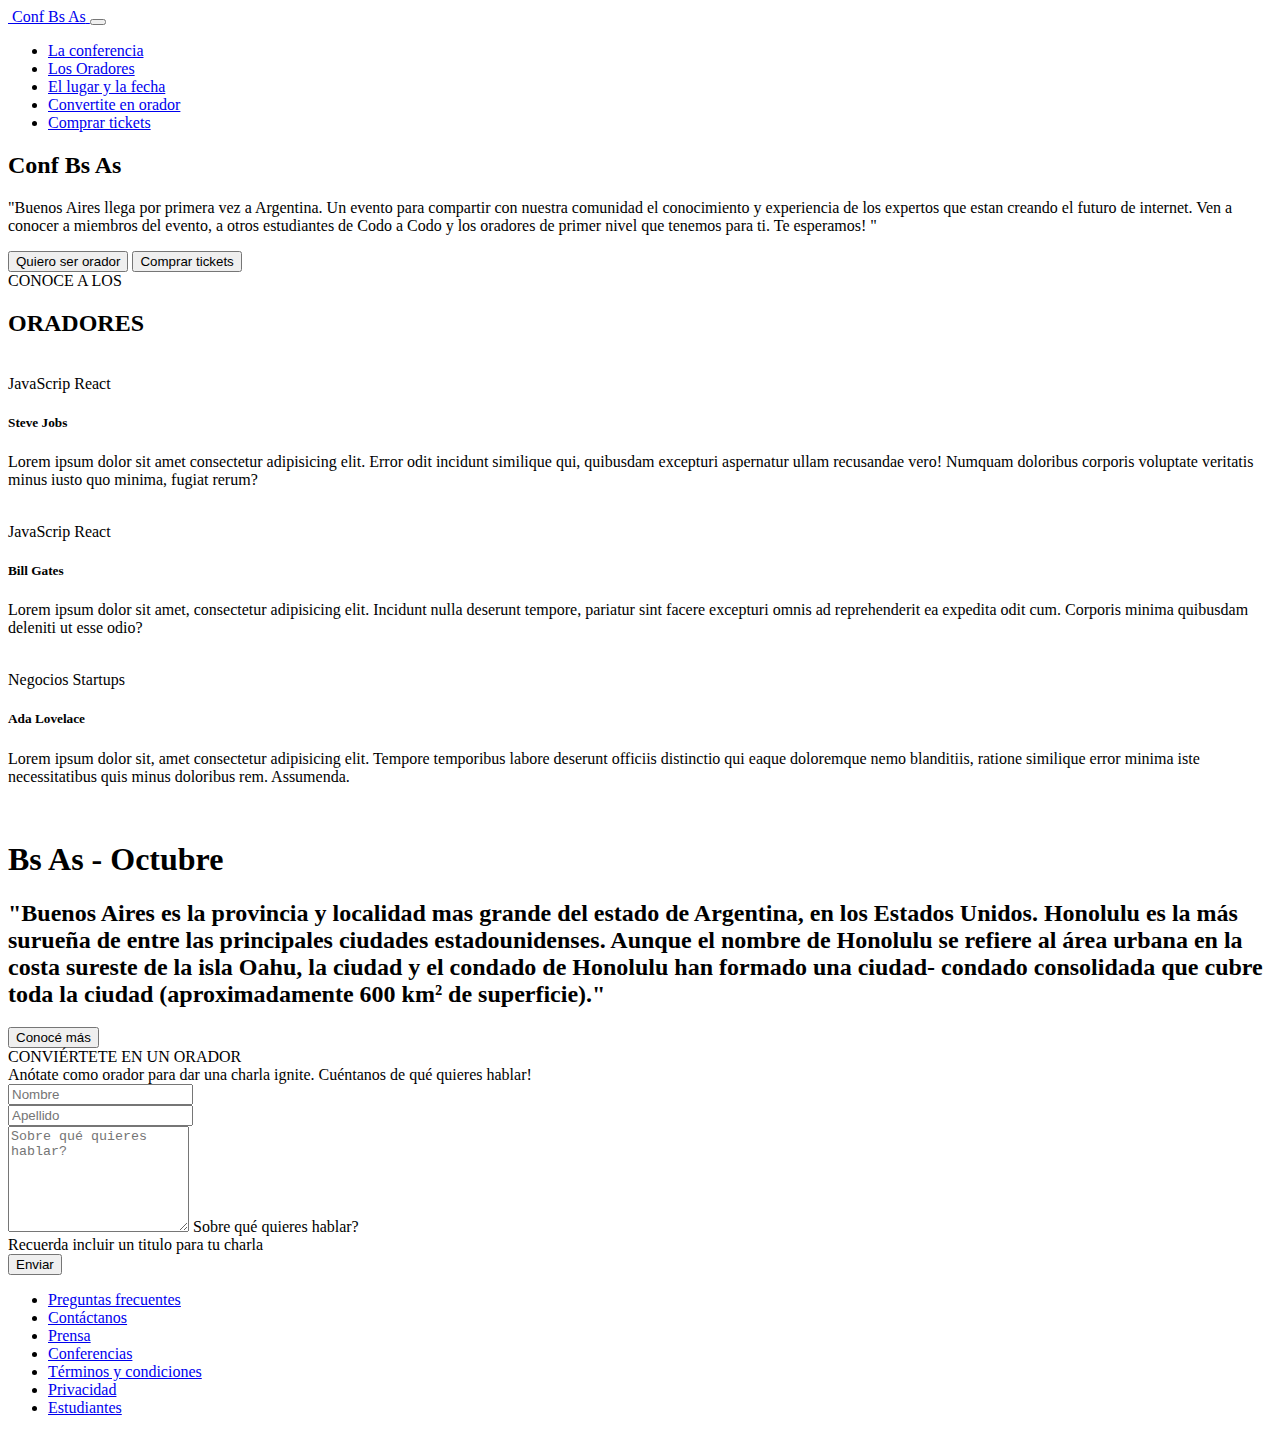
==== index.html @ 66c8bc46 "index" ====
<!DOCTYPE html>
<html lang="en">
<head>
    <meta charset="UTF-8">
    <meta http-equiv="X-UA-Compatible" content="IE=edge">
    <meta name="viewport" content="width=device-width, initial-scale=1.0">
    <link rel="shorcut icon" href="./img/codoacodo.png" type="image/x-icon">
    <title>Trabajo Practico Integrador CaC-23069</title>
    <link rel="stylesheet" href="style.css">
    <link href="https://cdn.jsdelivr.net/npm/bootstrap@5.1.3/dist/css/bootstrap.min.css" rel="stylesheet" integrity="sha384-1BmE4kWBq78iYhFldvKuhfTAU6auU8tT94WrHftjDbrCEXSU1oBoqyl2QvZ6jIW3" crossorigin="anonymous">
</head>
<body>
    <header>
        <nav class="navbar navbar-expand-lg navbar-dark">
            <div class="container-fluid container-menu px-lg-5">
                <a class="navbar-brand" href="/index.html">
                    <img src="./img/codoacodo.png" alt="" class="cac">
                    <span class="text-white navbar-text">Conf Bs As</span>
                </a>
                <button class="navbar-toggler collapse" type="button" data-bs-toggle="collapse" data-bs-target="#navbarSupportedContent" aria-controls="navbarSupportedContent" aria-expanded="false" aria-label="Toggle navigation">
                    <span class="navbar-toggler-icon text-white"></span>
                </button>
                <div class="navbar-collapse justify-content-end collapse" id="navbarSupportedContent">
                    <ul class="navbar-nav text-center mb-2 mb-lg-0 NavLink">
                        <li class="nav-item"><a class="nav-link text-white" aria-current="page" href="conferencia.html">La conferencia</a></li>
                        <li class="nav-item"><a class="nav-link text-white" href="oradores.html">Los Oradores</a></li>
                        <li class="nav-item"><a class="nav-link text-white" href="lugaryfecha.html">El lugar y la fecha</a></li>
                        <li class="nav-item"><a class="nav-link text-white" href="convorador.html">Convertite en orador</a></li>
                        <li class="nav-item"><a class="nav-link" href="comprarticket.html">Comprar tickets</a></li>
                    </ul>
                </div>
            </div>
        </nav>
        
    </header>

    <main class="container-main">
        <div class="container-principal">
            <h2>Conf Bs As</h2>
            <div>
                <p>"Buenos Aires llega por primera vez a Argentina. Un evento para compartir con nuestra comunidad el conocimiento
                y experiencia de los expertos que estan creando el futuro de internet. Ven a conocer a miembros del evento, a 
                otros estudiantes de Codo a Codo y los oradores de primer nivel que tenemos para ti. Te esperamos! "</p>
            </div>
            <div class="container-buttons">
                <button type="button" class="btn btn-outline-secondary text-light">Quiero ser orador</button>
                <button type="button" class="btn btn-success">Comprar tickets</button>
            </div>
        </div>
    </main>
    
    <section class="container mb-5">
        <div class="row">
            <div class="oradores">
                <span>CONOCE A LOS</span>
                <h2>ORADORES</h2>
            </div>
            <article class="col-lg-4" style="background-color: white;">
                <div class="card miCard mt-2">
                    <img src="./img/steve.jpg" class="card-img-top" alt="">
                    <div class="card-body">
                        <span class="js">JavaScrip</span>
                        <span class="react">React</span>
                        <h5 class="card-title">Steve Jobs</h5>
                        <p class="card-text">
                            Lorem ipsum dolor sit amet consectetur adipisicing elit. 
                            Error odit incidunt similique qui, quibusdam excepturi aspernatur 
                            ullam recusandae vero! Numquam doloribus corporis voluptate veritatis minus 
                            iusto quo minima, fugiat rerum?
                        </p>
                    </div>
                </div>
            </article>
            <article class="col-lg-4" style="background-color: white;">
                <div class="card miCard mt-2">
                    <img src="./img/bill.jpg" class="card-img-top" alt="">
                    <div class="card-body">
                        <span class="js">JavaScrip</span>
                            <span class="react">React</span>
                            <h5 class="card-title">Bill Gates</h5>
                            <p class="card-text">
                                Lorem ipsum dolor sit amet, consectetur adipisicing elit. Incidunt nulla deserunt tempore, pariatur sint facere excepturi omnis ad reprehenderit ea expedita odit cum. Corporis minima quibusdam deleniti ut esse odio?
                            </p>
                        </div>
                    </div>
                </article>
            <article class="col-lg-4" style="background-color: white;">
                <div class="card miCard mt-2">
                <img src="./img/ada.jpeg" class="card-img-top" alt="">
                    <div class="card-body">                            <span class="negocios">Negocios</span>
                        <span class="startups">Startups</span>
                        <h5 class="card-title">Ada Lovelace</h5>
                        <p class="card-text">
                            Lorem ipsum dolor sit, amet consectetur adipisicing elit. Tempore  temporibus labore deserunt officiis distinctio qui eaque doloremque nemo blanditiis, ratione similique error minima iste necessitatibus quis minus doloribus rem. Assumenda.
                        </p>
                    </div>
                </div>
            </article>
        </div>
    </section>
    

    <section class="container-info">
        <div class="img-fondo col-6">
            <img src="./img/honolulu.jpg" alt="">
        </div>
        <div class="img-info">
            <h1 class="text-light">Bs As - Octubre</h1>
            <h2 class="text-light">
                "Buenos Aires es la provincia y localidad mas grande del estado de Argentina, en los Estados Unidos. Honolulu es la 
                más surueña de entre las principales ciudades estadounidenses. Aunque el nombre de Honolulu se refiere al área
                urbana en la costa sureste de la isla Oahu, la ciudad y el condado de Honolulu han formado una ciudad-
                condado consolidada que cubre toda la ciudad (aproximadamente 600 km² de superficie)."
            </h2>
            <button class="text-light btn btn-outline-light">Conocé más</button>
        </div>
    </section>

    <form action="">
        <div class="bg-contact">
            <div class="container-contact">
                <div class="wrap-contact">
                    <div class="container-contact-title">
                        <span class="contact-form-title">CONVIÉRTETE EN UN</span>
                        <span class="contact-form-title2">ORADOR</span>
                    </div>
                    <span class="span">Anótate como orador para dar una charla ignite. Cuéntanos de qué quieres hablar!</span>
                    <div class="row">
                        <div class="col">
                          <input type="text" class="form-control" placeholder="Nombre" aria-label="Nombre">
                        </div>
                        <div class="col">
                          <input type="text" class="form-control" placeholder="Apellido" aria-label="Apellido">
                        </div>
                    </div>
                    <div class="form-floating">
                        <textarea class="form-control" placeholder="Sobre qué quieres hablar?" id="floatingTextarea2" style="height: 100px"></textarea>
                        <label for="floatingTextarea2">Sobre qué quieres hablar?</label>
                    </div>
                    <span>Recuerda incluir un titulo para tu charla</span>
                    <div class="container-contact-form-btn">
                        <div class="wrap-contact-form-btn">
                            <button class="contact-form-btn">Enviar</button>
                        </div>
                    </div>
                </div>
            </div>
        </div>
    </form>

    <footer class="py-3 px-2 footer-content">
        <ul class="nav row row-cols-2 text-center">
            <li class="nav-item col-xl-auto col-md-6">
                <a class="nav-link text-white" href="preguntasfrecuente.html">Preguntas frecuentes</a>
            </li>
            <li class="nav-item col-xl-auto col-md-6">
                <a class="nav-link text-white" href="contactanos.html">Contáctanos</a>
            </li>
            <li class="nav-item col-xl-auto col-md-6">
                <a class="nav-link text-white" href="prensa.html">Prensa</a>
            </li>
            <li class="nav-item col-xl-auto col-md-6">
                <a class="nav-link text-white" href="conferencias.html">Conferencias</a>
            </li>
            <li class="nav-item col-xl-auto col-md-6">
                <a class="nav-link text-white" href="terminosycondiciones.html">Términos y condiciones</a>
            </li>
            <li class="nav-item col-xl-auto col-md-6">
                <a class="nav-link text-white" href="privacidad.html">Privacidad</a>
            </li>
            <li class="nav-item col-xl-auto col-md-6">
                <a class="nav-link text-white" href="estudiantes.html">Estudiantes</a>
            </li>
        </ul>
    </footer>
</body>
</html>
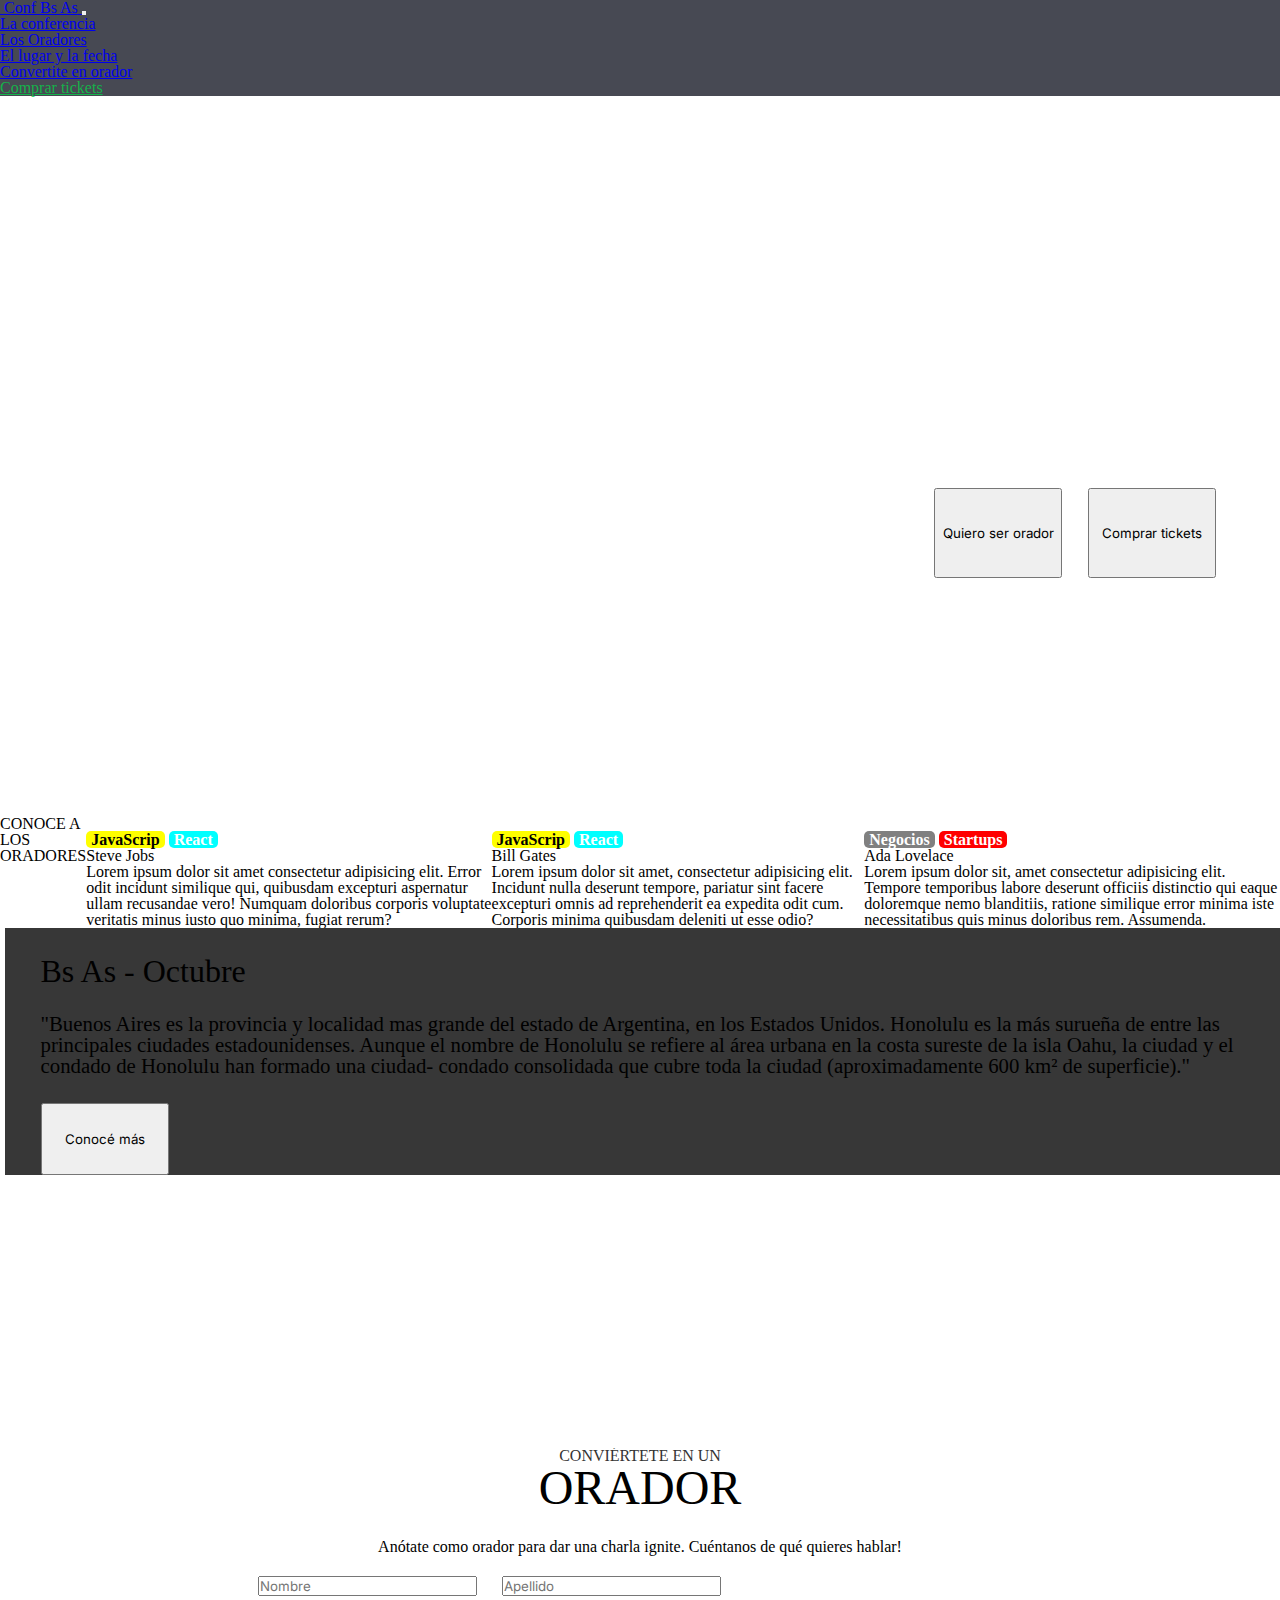
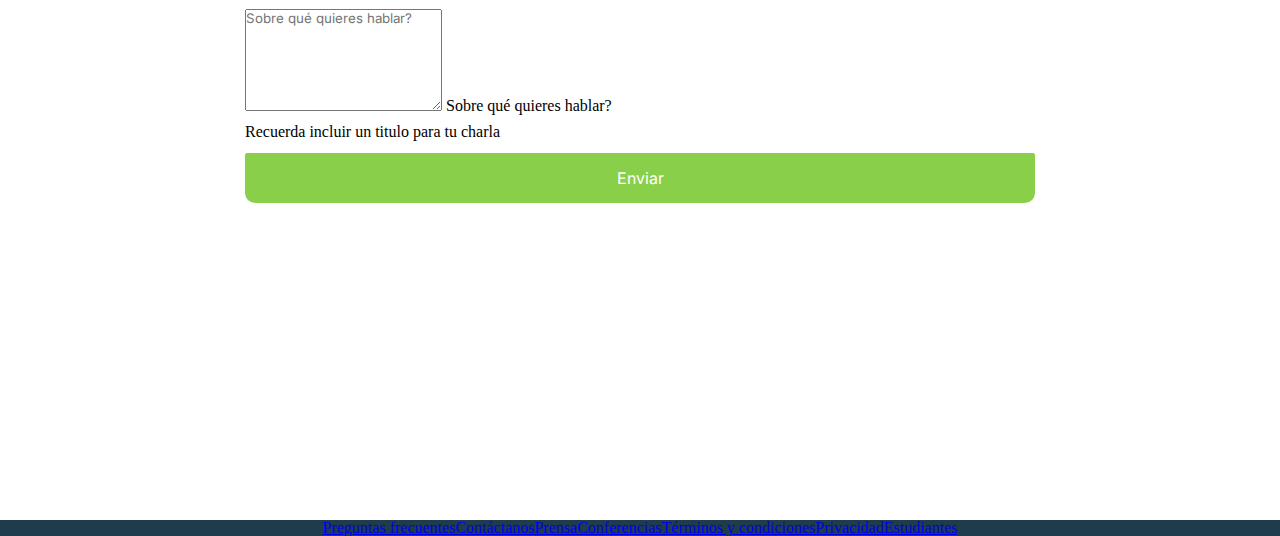
==== commit 4c515d6b: "add comprartickts.html" ====
--- a/index.html
+++ b/index.html
@@ -6,6 +6,7 @@
     <meta name="viewport" content="width=device-width, initial-scale=1.0">
     <link rel="shorcut icon" href="./img/codoacodo.png" type="image/x-icon">
     <title>Trabajo Practico Integrador CaC-23069</title>
+    <link rel="stylesheet" href="reset.css">
     <link rel="stylesheet" href="style.css">
     <link href="https://cdn.jsdelivr.net/npm/bootstrap@5.1.3/dist/css/bootstrap.min.css" rel="stylesheet" integrity="sha384-1BmE4kWBq78iYhFldvKuhfTAU6auU8tT94WrHftjDbrCEXSU1oBoqyl2QvZ6jIW3" crossorigin="anonymous">
 </head>
@@ -30,8 +31,7 @@
                     </ul>
                 </div>
             </div>
-        </nav>
-        
+        </nav> 
     </header>
 
     <main class="container-main">
@@ -44,7 +44,9 @@
             </div>
             <div class="container-buttons">
                 <button type="button" class="btn btn-outline-secondary text-light">Quiero ser orador</button>
-                <button type="button" class="btn btn-success">Comprar tickets</button>
+                <a href="comprarticket.html">
+                    <button type="button" class="btn btn-success">Comprar tickets</button>
+                </a>
             </div>
         </div>
     </main>
--- a/style.css
+++ b/style.css
@@ -0,0 +1,302 @@
+@import url('https://fonts.googleapis.com/css2?family=Inter:wght@100;200;300;400;500;600;700;800;900&display=swap');
+
+*{
+    margin: 0;
+    padding: 0;
+    font-family: 'Inter', sans-serif;
+}
+
+.container-menu{
+    background-color: #474953;
+}
+.navbar{
+    padding: 0 !important;
+}
+.nav-link li{
+    margin-left: 5px;
+    margin-right: 5px;
+    margin-top: 0%;
+    margin-bottom: 0%;
+ }
+ .container-menu img{
+    width: 100px;
+ }
+ .NavLink li:last-child a{
+    color: #0cc449de !important; 
+ }
+ .nav-item a:hover{
+    filter: brightness(0.7);
+ }
+.link:hover{
+    color: #0202025e;
+}
+
+.container-main{
+    background-image: linear-gradient(rgba(0, 0, 0, 0), rgba(0, 0, 0, 0)), url("./img/ba3.jpg");
+    height: 80vh;
+    background-size: cover;
+    background-repeat: no-repeat;
+    display: flex;
+    justify-content: flex-end;
+    align-items: center;
+    text-align: right;
+}   
+.container-principal{
+    font-size: 22px;
+    color: white;
+    width: 50vw;
+    justify-content: flex-end;
+    text-align: right;
+    padding-right: 5vw;
+}
+.container-buttons{
+    display: flex;
+    justify-content: flex-end;
+}
+.container-buttons .btn{
+    margin-left: 2vw;
+    width: 10vw;
+    height: 10vh;
+}
+
+.oradores{
+    display: flex;
+    flex-direction: column;
+    align-items: center;
+    justify-content: start;
+    background-color: white;
+}
+.js{
+    background-color: yellow;
+    border-radius: 5px;
+    padding: 0 5px;
+    font-weight: bold;
+}
+.react{
+    background-color: aqua;
+    border-radius: 5px;
+    padding: 0 5px;
+    font-weight: bold;
+    color: white;
+}
+.negocios{
+    background-color: gray;
+    border-radius: 5px;
+    padding: 0 5px;
+    font-weight: bold;
+    color: white;
+}
+.startups{
+    background-color: red;
+    border-radius: 5px;
+    padding: 0 5px;
+    font-weight: bold;
+    color: white;   
+}
+.container-info{
+    display: flex;
+}
+.container-info img{
+    width: 100%;
+}
+.img-info{
+    background-color: rgb(55, 55, 55);
+    justify-content: center;
+    align-items: center;
+    margin-left: 0.5vh;
+    padding-left: 4vh;
+    padding-top: 3vh;
+}
+.img-info h1{
+    font-size: 2em;
+}
+.img-info h2{
+    padding-top: 3vh;
+    padding-bottom: 3vh;
+    font-size: 1.3em;
+    font-weight: 400;
+}
+.img-info .btn{
+    margin-left: 0;
+    width: 10vw;
+    height: 8vh;
+}
+
+.container-contact {
+    width: 100%;
+    min-height: 100vh;
+    display: flex;
+    display: -webkit-box;
+    display: -webkit-flex;
+    display: -moz-box;
+    display: -ms-flexbox;
+    flex-wrap: wrap;
+    justify-content: center;
+    align-items: center;
+    padding: 0;
+}
+.wrap-contact {
+    width: 790px;
+    background: #fff;
+    border-radius: 10px;
+    overflow: hidden;
+}
+.span{
+    display: flex;
+    justify-content: center;
+    padding-bottom: 1vh;
+}
+.contact-form{
+    width: 100%;
+}
+.container-contact-title{
+    display: flex;
+    flex-direction: column;
+    justify-content: center;
+    text-align: center;
+    padding-bottom: 3vh;
+    font-size: 2em;
+}
+.contact-form-title{
+    font-family: Poppins-Bold;
+    font-size: 0.5em;
+    color: #333;
+    text-align: center;
+}
+.contact-form-title2{
+    font-size: 1.5em;
+}
+.row{
+    display: flex;
+}
+.col{
+    margin: 1vw;
+}
+.form-floating{
+    padding-bottom: 10px;
+}
+.container-contact-form-btn{
+    display: flex;
+    flex-wrap: wrap;
+    justify-content: center;
+    padding-top: 13px;
+}
+.wrap-contact-form-btn{
+    display: block;
+    position: relative;
+    z-index: 1;
+    border-radius: 2px;
+    width: 100%;
+    overflow: hidden;
+    margin: 0 auto;
+}
+.contact-form-btn{
+    display: flex;
+    justify-content: center;
+    align-items: center;
+    width: 100%;
+    height: 50px;
+    font-size: 16px;
+    background-color: #8acf49;
+    color: white;
+    border-width: 0;
+}
+.validate-input {
+    position: relative;
+}
+
+.footer-content{
+    display: flex;
+    background-color: rgb(30, 60, 75);
+    color: white;
+    justify-content: center;
+    margin-top: 5vh;
+}
+
+.nav-item a:hover{
+    filter: brightness(0.7);
+}
+
+.card-body{
+    transition: 1s all;
+}
+.card-body:hover{
+    transform: scale(1.05);
+}
+
+.d-grid button{
+    transition: 1s all;
+}
+
+.d-grid button:hover{
+    transform: scale(1.05);
+    background-color: green !important;
+}
+
+@media (min-width: 578px) and (max-width: 992px) {
+    .cac{
+        width: 200px !important;
+    }
+    .nav-text{
+        font-size: 36.4px;
+    }
+    .nav-link{
+        font-size: 2.5rem !important;
+        margin: 1rem 0;
+    }
+    .navbar-toggler-icon{
+        width: 5rem !important;
+        height: 5rem !important;
+    }
+    .p{
+        font-size: 40px;
+    }
+    .main-content{
+        height: 100vh;
+    }
+    .main-text{
+        padding-left: 18vw;
+        padding-right: 10vw;
+    }
+    .ConfBsAs{
+        font-size: 4.5rem;
+    }
+    .oradores span{
+        font-size: 2.5rem;
+    }
+    .card-body span{
+        font-size: 2rem;
+    }
+
+    .btn{
+        font-size: 35px !important;
+        padding: 1rem 0.5rem !important;
+    }
+    h2{
+        font-size: 3.5rem !important;
+    }
+    h5{
+        font-size: 2.5rem !important;
+    }
+    .form-control{
+        margin-top: 20px;
+        font-size: 2.5rem !important;
+    }
+}
+
+@media only screen and (min-device-height: 320px) 
+                   and (max-device-height: 570px) 
+                   and (orientation: landscape) {
+                    p{
+                        font-size: 30px;
+                    }
+                    .main-content{
+                        height: 120vh;
+                    }
+                    .main-text{
+                        padding-left: 18vw;
+                        padding-right: 10vw;
+                        display: flex;
+                        justify-content: start;
+                    }
+}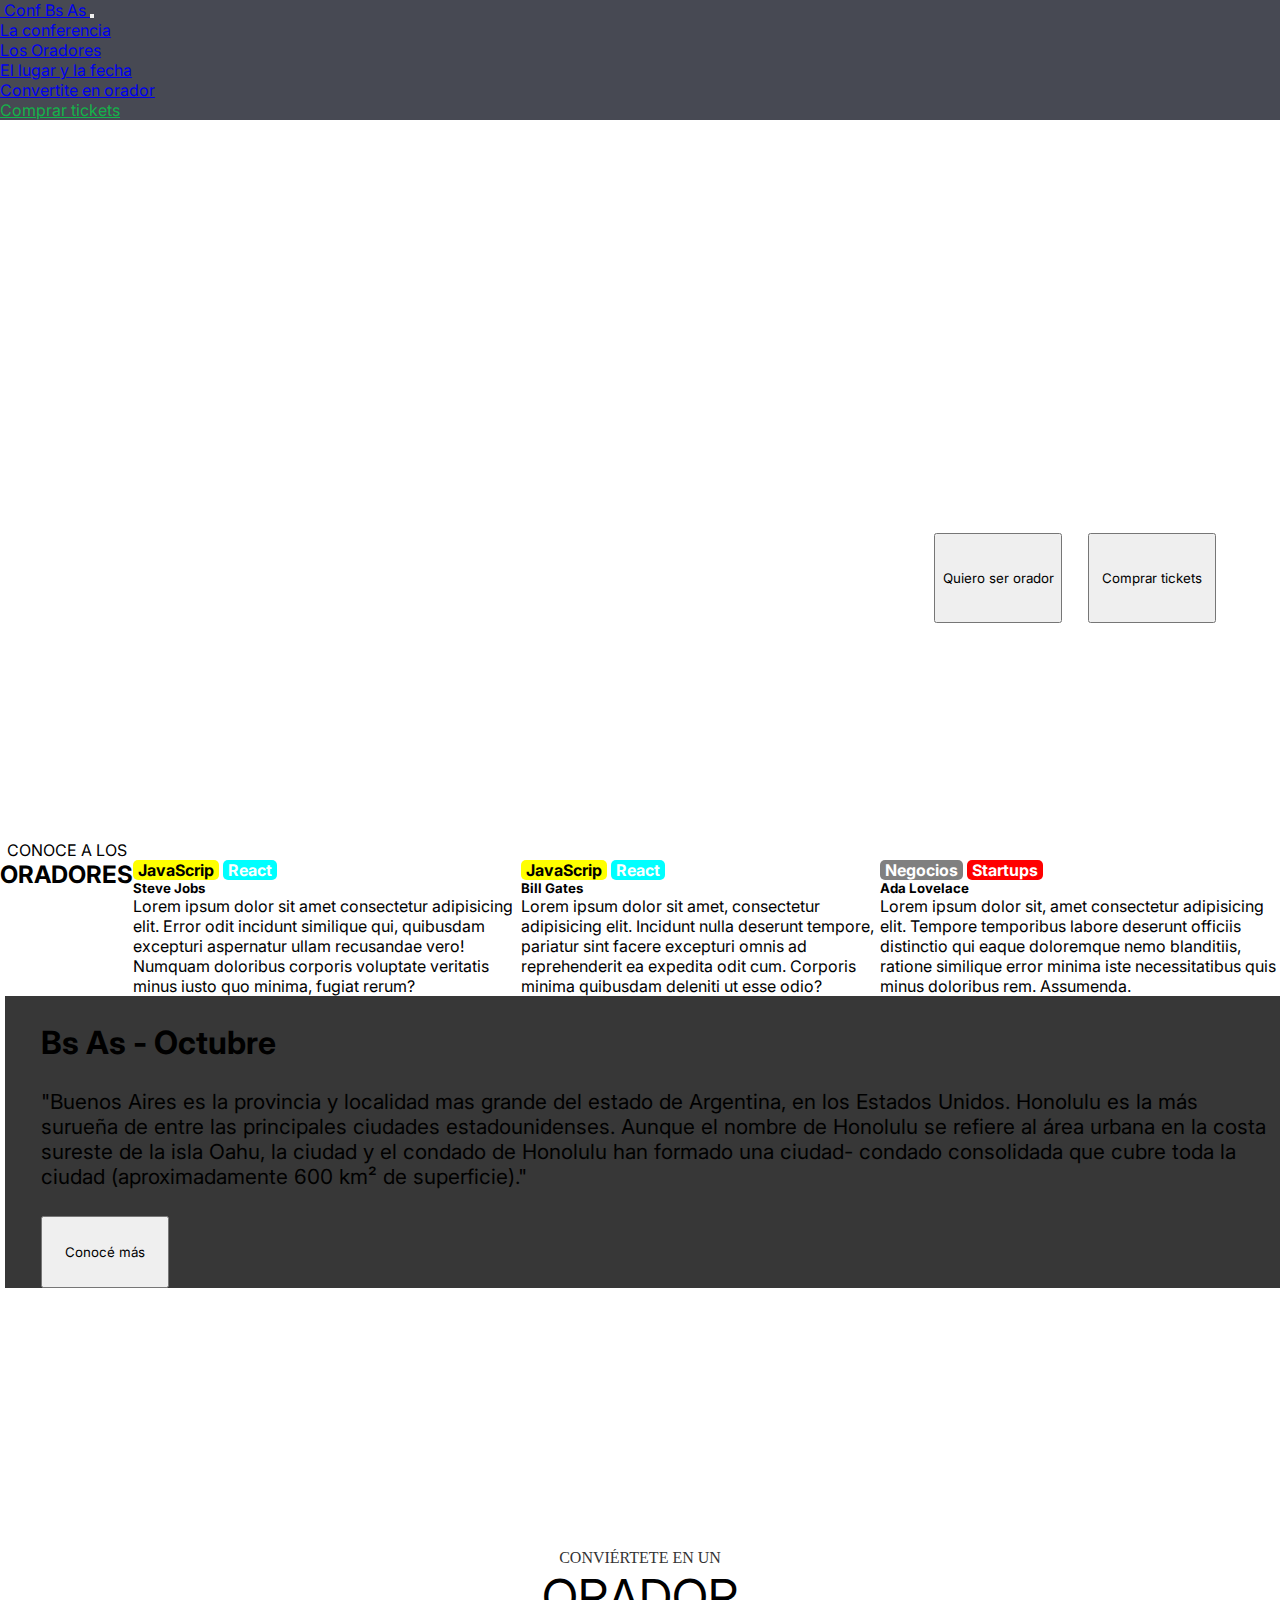
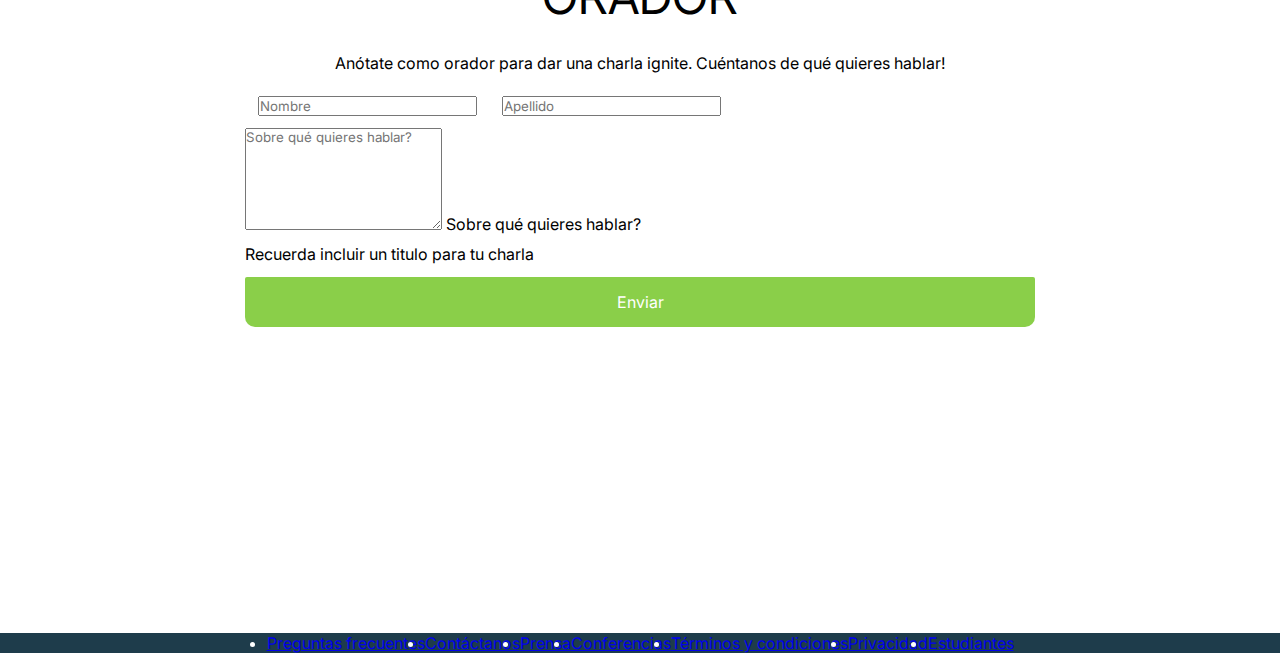
==== commit c8868514: "config css" ====
--- a/index.html
+++ b/index.html
@@ -6,10 +6,10 @@
     <meta name="viewport" content="width=device-width, initial-scale=1.0">
     <link rel="shorcut icon" href="./img/codoacodo.png" type="image/x-icon">
     <title>Trabajo Practico Integrador CaC-23069</title>
-    <link rel="stylesheet" href="reset.css">
-    <link rel="stylesheet" href="style.css">
+    <link rel="stylesheet" href="/css/style.css">
     <link href="https://cdn.jsdelivr.net/npm/bootstrap@5.1.3/dist/css/bootstrap.min.css" rel="stylesheet" integrity="sha384-1BmE4kWBq78iYhFldvKuhfTAU6auU8tT94WrHftjDbrCEXSU1oBoqyl2QvZ6jIW3" crossorigin="anonymous">
 </head>
+
 <body>
     <header>
         <nav class="navbar navbar-expand-lg navbar-dark">
--- a/css/style.css
+++ b/css/style.css
@@ -0,0 +1,302 @@
+@import url('https://fonts.googleapis.com/css2?family=Inter:wght@100;200;300;400;500;600;700;800;900&display=swap');
+
+*{
+    margin: 0;
+    padding: 0;
+    font-family: 'Inter', sans-serif;
+}
+
+.container-menu{
+    background-color: #474953;
+}
+.navbar{
+    padding: 0 !important;
+}
+.nav-link li{
+    margin-left: 5px;
+    margin-right: 5px;
+    margin-top: 0%;
+    margin-bottom: 0%;
+ }
+ .container-menu img{
+    width: 100px;
+ }
+ .NavLink li:last-child a{
+    color: #0cc449de !important; 
+ }
+ .nav-item a:hover{
+    filter: brightness(0.7);
+ }
+.link:hover{
+    color: #0202025e;
+}
+
+.container-main{
+    background-image: linear-gradient(rgba(0, 0, 0, 0), rgba(0, 0, 0, 0)), url("./img/ba3.jpg");
+    height: 80vh;
+    background-size: cover;
+    background-repeat: no-repeat;
+    display: flex;
+    justify-content: flex-end;
+    align-items: center;
+    text-align: right;
+}   
+.container-principal{
+    font-size: 22px;
+    color: white;
+    width: 50vw;
+    justify-content: flex-end;
+    text-align: right;
+    padding-right: 5vw;
+}
+.container-buttons{
+    display: flex;
+    justify-content: flex-end;
+}
+.container-buttons .btn{
+    margin-left: 2vw;
+    width: 10vw;
+    height: 10vh;
+}
+
+.oradores{
+    display: flex;
+    flex-direction: column;
+    align-items: center;
+    justify-content: start;
+    background-color: white;
+}
+.js{
+    background-color: yellow;
+    border-radius: 5px;
+    padding: 0 5px;
+    font-weight: bold;
+}
+.react{
+    background-color: aqua;
+    border-radius: 5px;
+    padding: 0 5px;
+    font-weight: bold;
+    color: white;
+}
+.negocios{
+    background-color: gray;
+    border-radius: 5px;
+    padding: 0 5px;
+    font-weight: bold;
+    color: white;
+}
+.startups{
+    background-color: red;
+    border-radius: 5px;
+    padding: 0 5px;
+    font-weight: bold;
+    color: white;   
+}
+.container-info{
+    display: flex;
+}
+.container-info img{
+    width: 100%;
+}
+.img-info{
+    background-color: rgb(55, 55, 55);
+    justify-content: center;
+    align-items: center;
+    margin-left: 0.5vh;
+    padding-left: 4vh;
+    padding-top: 3vh;
+}
+.img-info h1{
+    font-size: 2em;
+}
+.img-info h2{
+    padding-top: 3vh;
+    padding-bottom: 3vh;
+    font-size: 1.3em;
+    font-weight: 400;
+}
+.img-info .btn{
+    margin-left: 0;
+    width: 10vw;
+    height: 8vh;
+}
+
+.container-contact {
+    width: 100%;
+    min-height: 100vh;
+    display: flex;
+    display: -webkit-box;
+    display: -webkit-flex;
+    display: -moz-box;
+    display: -ms-flexbox;
+    flex-wrap: wrap;
+    justify-content: center;
+    align-items: center;
+    padding: 0;
+}
+.wrap-contact {
+    width: 790px;
+    background: #fff;
+    border-radius: 10px;
+    overflow: hidden;
+}
+.span{
+    display: flex;
+    justify-content: center;
+    padding-bottom: 1vh;
+}
+.contact-form{
+    width: 100%;
+}
+.container-contact-title{
+    display: flex;
+    flex-direction: column;
+    justify-content: center;
+    text-align: center;
+    padding-bottom: 3vh;
+    font-size: 2em;
+}
+.contact-form-title{
+    font-family: Poppins-Bold;
+    font-size: 0.5em;
+    color: #333;
+    text-align: center;
+}
+.contact-form-title2{
+    font-size: 1.5em;
+}
+.row{
+    display: flex;
+}
+.col{
+    margin: 1vw;
+}
+.form-floating{
+    padding-bottom: 10px;
+}
+.container-contact-form-btn{
+    display: flex;
+    flex-wrap: wrap;
+    justify-content: center;
+    padding-top: 13px;
+}
+.wrap-contact-form-btn{
+    display: block;
+    position: relative;
+    z-index: 1;
+    border-radius: 2px;
+    width: 100%;
+    overflow: hidden;
+    margin: 0 auto;
+}
+.contact-form-btn{
+    display: flex;
+    justify-content: center;
+    align-items: center;
+    width: 100%;
+    height: 50px;
+    font-size: 16px;
+    background-color: #8acf49;
+    color: white;
+    border-width: 0;
+}
+.validate-input {
+    position: relative;
+}
+
+.footer-content{
+    display: flex;
+    background-color: rgb(30, 60, 75);
+    color: white;
+    justify-content: center;
+    margin-top: 5vh;
+}
+
+.nav-item a:hover{
+    filter: brightness(0.6);
+}
+
+.card-body{
+    transition: 1s all;
+}
+.card-body:hover{
+    transform: scale(1.05);
+}
+
+.d-grid button{
+    transition: 1s all;
+}
+
+.d-grid button:hover{
+    transform: scale(1.05);
+    background-color: green !important;
+}
+
+@media (min-width: 578px) and (max-width: 992px) {
+    .cac{
+        width: 200px !important;
+    }
+    .nav-text{
+        font-size: 36.4px;
+    }
+    .nav-link{
+        font-size: 2.5rem !important;
+        margin: 1rem 0;
+    }
+    .navbar-toggler-icon{
+        width: 5rem !important;
+        height: 5rem !important;
+    }
+    .p{
+        font-size: 40px;
+    }
+    .main-content{
+        height: 100vh;
+    }
+    .main-text{
+        padding-left: 18vw;
+        padding-right: 10vw;
+    }
+    .ConfBsAs{
+        font-size: 4.5rem;
+    }
+    .oradores span{
+        font-size: 2.5rem;
+    }
+    .card-body span{
+        font-size: 2rem;
+    }
+
+    .btn{
+        font-size: 35px !important;
+        padding: 1rem 0.5rem !important;
+    }
+    h2{
+        font-size: 3.5rem !important;
+    }
+    h5{
+        font-size: 2.5rem !important;
+    }
+    .form-control{
+        margin-top: 20px;
+        font-size: 2.5rem !important;
+    }
+}
+
+@media only screen and (min-device-height: 320px) 
+                   and (max-device-height: 570px) 
+                   and (orientation: landscape) {
+                    p{
+                        font-size: 30px;
+                    }
+                    .main-content{
+                        height: 120vh;
+                    }
+                    .main-text{
+                        padding-left: 18vw;
+                        padding-right: 10vw;
+                        display: flex;
+                        justify-content: start;
+                    }
+}